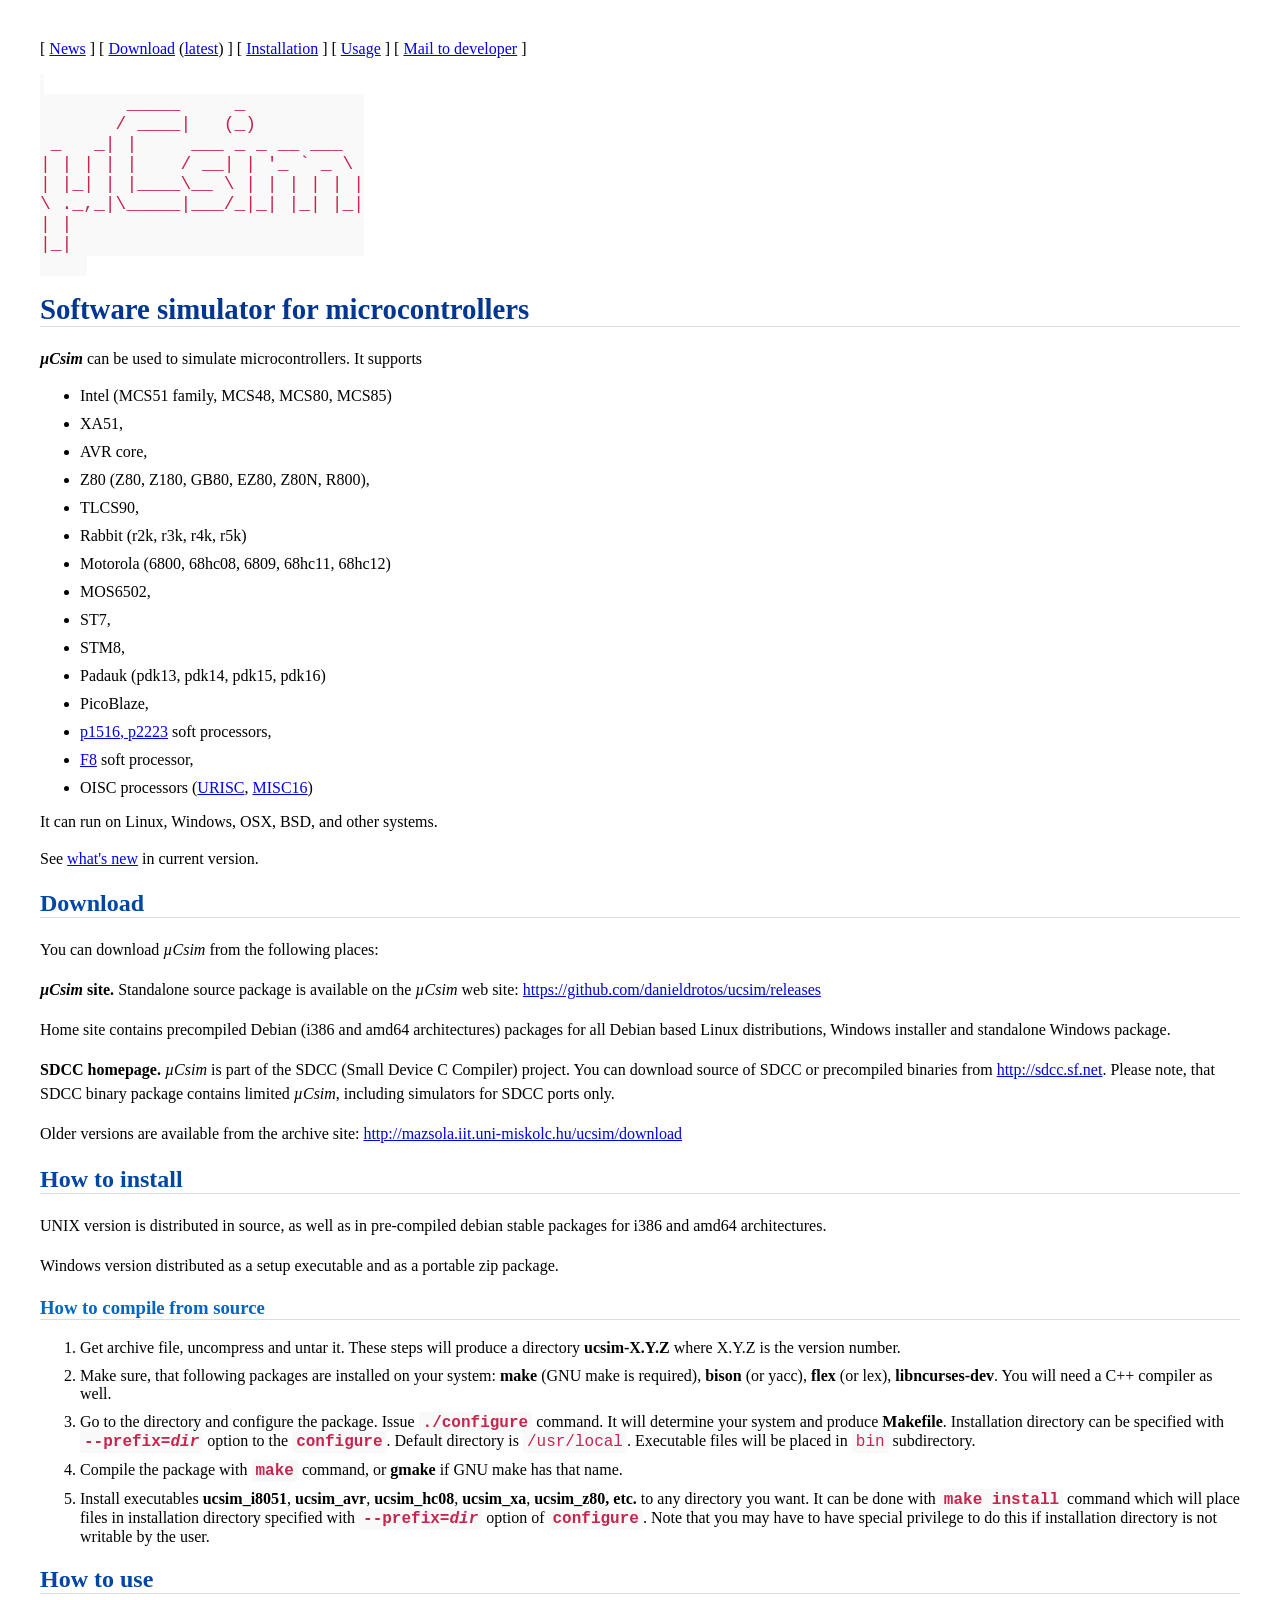
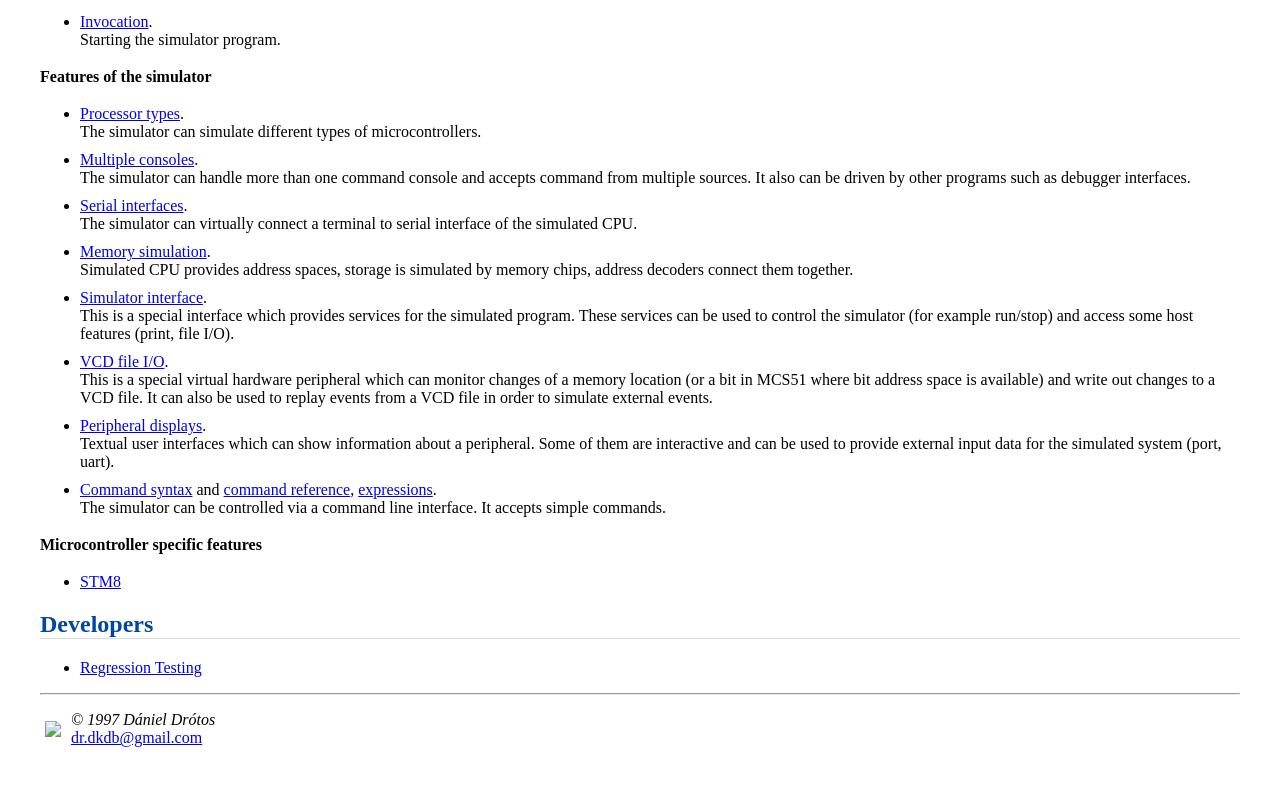
==== docs/index.html @ 96b81177 "style sheet added" ====
<html>
  <head>
    <meta name="viewport" content="width=device-width, initial-scale=1" />
    <meta http-equiv="content-type" content="text/html; charset=UTF-8">
    <title>Microcontroller Simulator</title>
    <link rel="stylesheet" href="ucsim.css">
  </head>

  <body>

    [ <a href="news.html">News</a> ]
    [ <a href="#download">Download</a> (<a href="https://github.com/danieldrotos/ucsim/releases/latest">latest</a>) ]
    [ <a href="#install">Installation</a> ]
    [ <a href="#use">Usage</a> ]
    [ <a href="mailto:dr.dkdb@gmail.com">Mail to developer</a> ]
    
    <p> </p>

    <pre><tt><font size="+1">
        _____     _           
       / ____|   (_)          
 _   _| |     ___ _ _ __ ___  
| | | | |    / __| | '_ ` _ \ 
| |_| | |____\__ \ | | | | | |
\ ._,_|\_____|___/_|_| |_| |_|
| |                           
|_|                           
    </font></tt></pre>
    
    <h1>Software simulator for microcontrollers</h1>
    
    <p><b><i>&micro;Csim</i></b> can be used to simulate
      microcontrollers. It supports

      <ul><li>Intel (MCS51 family, MCS48, MCS80, MCS85)</li>
	<li>XA51,</li>
	<li>AVR core,</li>
	<li>Z80 (Z80, Z180, GB80, EZ80, Z80N, R800),</li>
	<li>TLCS90,</li>
	<li>Rabbit (r2k, r3k, r4k, r5k)</li>
	<li>Motorola (6800, 68hc08, 6809, 68hc11, 68hc12)</li>
	<li>MOS6502,</li>
	<li>ST7,</li>
	<li>STM8,</li>
	<li>Padauk (pdk13, pdk14, pdk15, pdk16)</li>
	<li>PicoBlaze,</li>
	<li><a href="https://danieldrotos.github.io/p12dev/">p1516,
	p2223</a> soft processors,</li>
	<li><a href="https://github.com/f8-arch">F8</a> soft processor,</li>
	<li>OISC processors
	(<a href="https://homepage.cs.uiowa.edu/~jones/arch/risc/">URISC</a>,
	<a href="https://github.com/Steve-Teal/eforth-misc16">MISC16</a>)</li>
      </ul>
      
      It can run on Linux, Windows, OSX, BSD, and other systems.</p>

    <p>See <a href="news.html">what's new</a> in current version.</p>
      
    <h2><a name="download">Download</a></h2>
      
    <p>You can download <i>&micro;Csim</i> from the following
    places:</p>
      
      
	
    <p><b><i>&micro;Csim</i> site.</b> Standalone source package is
      available on the <i>&micro;Csim</i> web site:
	
      <a href="https://github.com/danieldrotos/ucsim/releases">https://github.com/danieldrotos/ucsim/releases</a></p>

    <p>Home site contains precompiled Debian (i386 and amd64
	architectures) packages for all Debian based Linux
	distributions, Windows installer and standalone Windows
	package.</p>
	  

    <p><b>SDCC homepage.</b> <i>&micro;Csim</i> is part of the SDCC
        (Small Device C Compiler) project. You can download source of
        SDCC or precompiled binaries
        from <a href="http://sdcc.sf.net">http://sdcc.sf.net</a>.
        Please note, that SDCC binary package contains
        limited <i>&micro;Csim</i>, including simulators for SDCC
        ports only.</p>
	
    <p>Older versions are available from the archive
	  site: <a href="http://mazsola.iit.uni-miskolc.hu/ucsim/archive">http://mazsola.iit.uni-miskolc.hu/ucsim/download</a></p>
	  
	      
      <p><!-- INSTALL --></p>
      
      <h2><a name="install">How to install</a></h2>
      
      <p>UNIX version is distributed in source, as well as
	in pre-compiled debian stable packages for i386 and amd64
	architectures.</p>

      <p>Windows version distributed as a setup executable and as a
	portable zip package.</p>
      
      <h3>How to compile from source</h3>
      
      <ol>

	<li>Get archive file, uncompress and untar it. These steps
        will produce a directory <b>ucsim-X.Y.Z</b> where X.Y.Z is the
        version number. </li>
      
	<li>Make sure, that following packages are installed on your
      system: <b>make</b> (GNU make is required),
        <b>bison</b> (or yacc), <b>flex</b> (or lex), <b>libncurses-dev</b>.
        You will need a C++ compiler as well.</li>
      
	<li>Go to the directory and configure the
        package. Issue <tt><b>./configure</b></tt> command. It will
        determine your system and produce <b>Makefile</b>.
        Installation directory can be specified
        with <b><tt>--prefix=<i>dir</i></tt></b><!-- -- --> option to
        the <tt><b>configure</b></tt>. Default directory
        is <tt>/usr/local</tt>.  Executable files will be placed
        in <tt>bin</tt> subdirectory.</li>
      
	<li>Compile the package with <tt><b>make</b></tt> command,
      or <b>gmake</b> if GNU make has that name. </li>
      
	<li>Install
      executables <b>ucsim_i8051</b>, <b>ucsim_avr</b>, <b>ucsim_hc08</b>, <b>ucsim_xa</b>, <b>ucsim_z80,
      etc.</b> to any directory you want. It can be done
      with <tt><b>make install</b></tt> command which will place files
      in installation directory specified
      with <tt><b>--prefix=<i>dir</i></b><!-- -- --></tt> option
      of <tt><b>configure</b></tt>. Note that you may have to have
      special privilege to do this if installation directory is not
      writable by the user. </li>
      
      </ol>
    
    <!-- USE -->
    <h2><a name="use">How to use</a></h2>
    <ul>
      <li> <a href="invoke.html">Invocation</a>.<br>
        Starting the simulator program. </li>
    </ul>

    <p><b>Features of the simulator</b> </p>

    <ul>
      
      <li><a href="cpu_types.html">Processor types</a>. <br>
        The simulator can simulate different types of microcontrollers. </li>
      
      <li><a href="mulcons.html">Multiple consoles</a>. <br>
        The simulator can handle more than one command console and accepts
        command from multiple sources. It also can be driven by other programs
        such as debugger interfaces. </li>
      
      <li><a href="serial.html">Serial interfaces</a>. <br>
        The simulator can virtually connect a terminal to serial interface of
        the simulated CPU. </li>
      
      <li><a href="memory.html">Memory simulation</a>. <br>
        Simulated CPU provides address spaces, storage is simulated by memory
        chips, address decoders connect them together. </li>
      
      <li><a href="simif.html">Simulator interface</a>.<br>  This is a
        special interface which provides services for the simulated
        program. These services can be used to control the simulator
        (for example run/stop) and access some host features (print,
        file I/O).</li>
      
      <li><a href="vcd.html">VCD file I/O</a>.<br>
        This is a special virtual hardware peripheral which can monitor changes
        of a memory location (or a bit in MCS51 where bit address space is
        available) and write out changes to a VCD file. It can also be used to
        replay events from a VCD file in order to simulate external events.</li>

      <li><a href="display.html">Peripheral displays</a>. <br>Textual
      user interfaces which can show information about a
      peripheral. Some of them are interactive and can be used to
      provide external input data for the simulated system (port,
      uart).</li>
      
      <li><a href="syntax.html">Command syntax</a>
        and <a href="cmd.html">command
        reference</a>, <a href="syntax.html#expr">expressions</a>. <br>
	
        The simulator can be controlled via a command line
        interface. It accepts simple commands. </li>
      
    </ul>
    <p><b>Microcontroller specific features</b> </p>
    <ul>
	    <li><a href="stm8/index.html">STM8</a></li>
    </ul>
    <h2><a name="dev">Developers</a></h2>
    <ul>
      <li><a href="testing.html">Regression Testing</a></li>
    </ul>
    <hr>
    <table border="0">
      <tbody>
        <tr>
          <td><a href="mailto:dr.dkdb@gmail.com"><img src="post.jpg"
                border="0" align="top"></a></td>
          <td><i>&copy; 1997 Dániel Drótos</i> <br>
            <a href="mailto:dr.dkdb@gmail.com">dr.dkdb@gmail.com</a></td>
        </tr>
      </tbody>
    </table>
  </body>
</html>
---- docs/ucsim.css ----
body
{
    font-family: Serif;
    color: #000000;
    margin: 40px;
}

code {
  background-color: #f9f9f9;
  border: 1px solid #ccc;
  padding: 3px 6px;
  border-radius: 4px;
  font-family: 'Consolas', 'Courier New', monospace;
  white-space: pre;
}

samp {
  background-color: #eee;
  border: 1px solid #999;
  border-radius: 6px;
  display: block;
  padding: 10px;
  margin: 15px 0;
  font-family: 'Consolas', 'Courier New', monospace;
  white-space: pre;
  color: #333;
}

#inst {
  padding: 4px;
  font-family: 'Consolas', 'Courier New', monospace;
  white-space: pre;
}

table {
    border-collapse: collapse;
    margin-bottom: 20px;
}

td, th {
    padding: 8px 5px;
}

tt {
    font-family: 'Consolas', 'Courier New', monospace;
    background-color: #f9f9f9;
    padding: 2px 4px;
    border-radius: 3px;
    color: #c7254e;
}

h1, h2, h3, h4 {
    border-bottom: 1px solid #ddd;
    padding-botton: 5px;
    /*color: #333;*/
}

h1 {
    font-size: 1.8em;
    color: #003693;
}
h2 {
    color: #0046a3;
}
h3 {
    color: #0056b3;
}
h3 {
    color: #0066c3;
}

p, li {
    /*text-align: justify;*/
    margin-bottom: 10px;
}

p {
    line-height: 1.5;
}

ul {
    /*list-style-type: none;*/
    /*padding-left: 0;*/
}
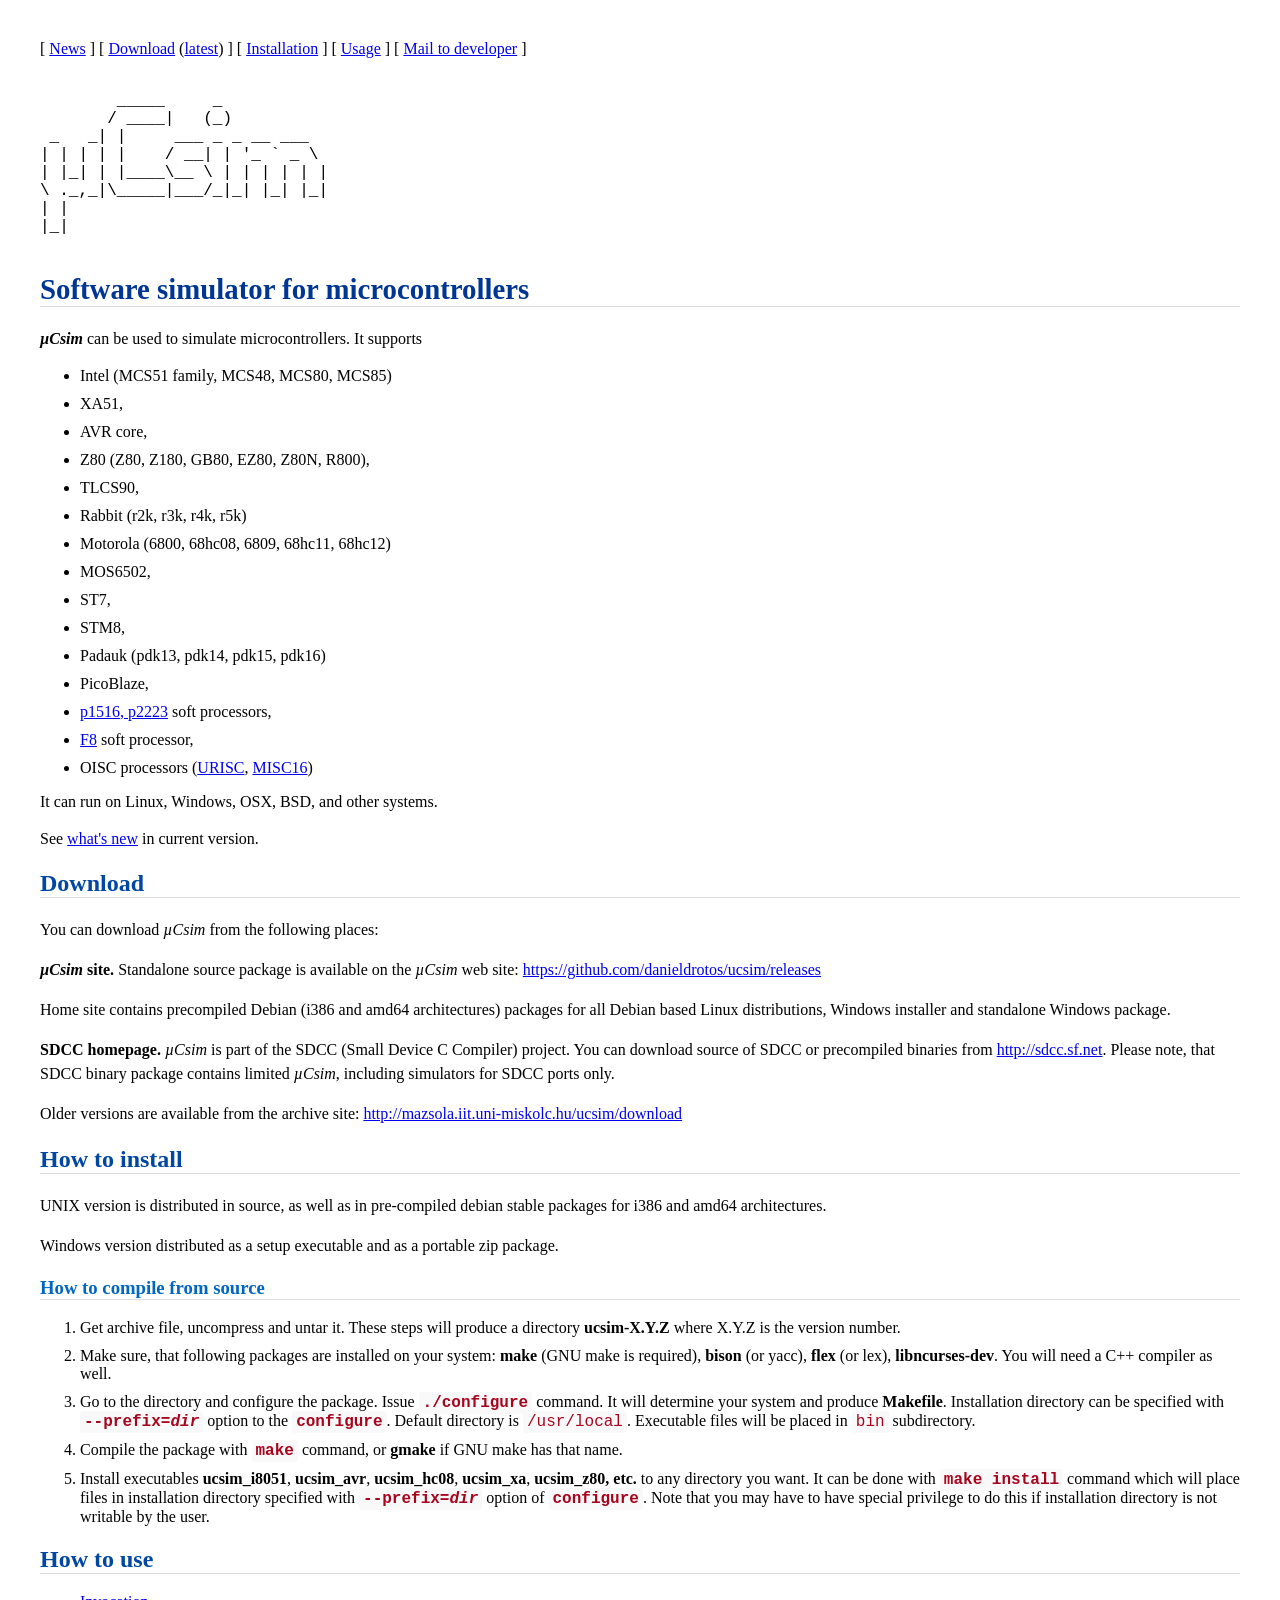
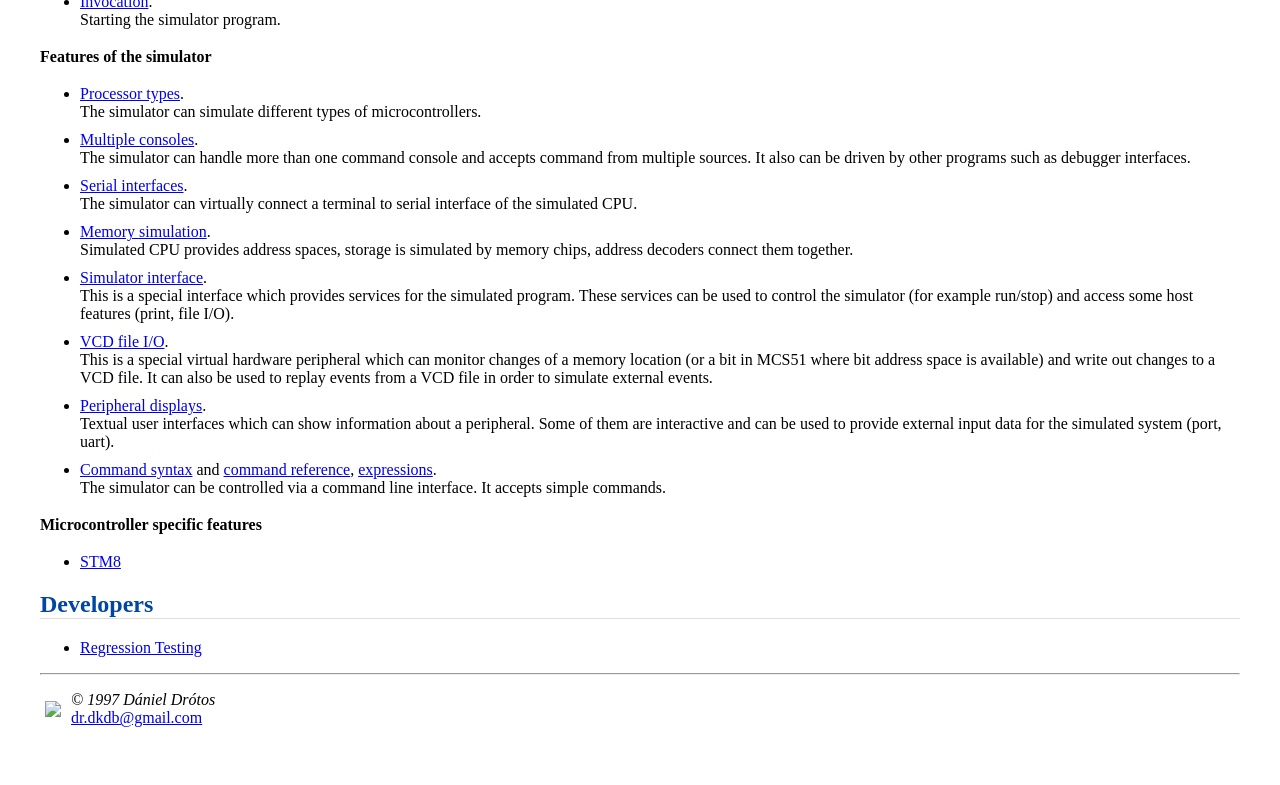
==== commit e150f36f: "better loading messages" ====
--- a/docs/index.html
+++ b/docs/index.html
@@ -16,7 +16,7 @@
     
     <p> </p>
 
-    <pre><tt><font size="+1">
+    <pre class="logo"><font size="+1">
         _____     _           
        / ____|   (_)          
  _   _| |     ___ _ _ __ ___  
@@ -25,7 +25,7 @@
 \ ._,_|\_____|___/_|_| |_| |_|
 | |                           
 |_|                           
-    </font></tt></pre>
+    </font></pre>
     
     <h1>Software simulator for microcontrollers</h1>
     
--- a/docs/ucsim.css
+++ b/docs/ucsim.css
@@ -32,6 +32,15 @@
   white-space: pre;
 }
 
+.eg {
+    background-color: black;
+    color: white;
+    padding: 4px;
+    font-family: 'Consolas', 'Courier New', monospace;
+    font-size: 1.0em;
+    white-space: pre;
+}
+
 table {
     border-collapse: collapse;
     margin-bottom: 20px;
@@ -46,7 +55,8 @@
     background-color: #f9f9f9;
     padding: 2px 4px;
     border-radius: 3px;
-    color: #c7254e;
+    /*color: #c7254e;*/
+    color: #a7051e;
 }
 
 h1, h2, h3, h4 {
@@ -82,3 +92,14 @@
     /*list-style-type: none;*/
     /*padding-left: 0;*/
 }
+
+logo {
+    font-family: 'Consolas', 'Courier New', monospace;
+    /*background-color: #f9f9f9;*/
+    padding: 2px 4px;
+    border-radius: 3px;
+    white-space: pre;
+    overflow-x: auto;
+    /*color: #c7254e;*/
+    color: #333355;
+}
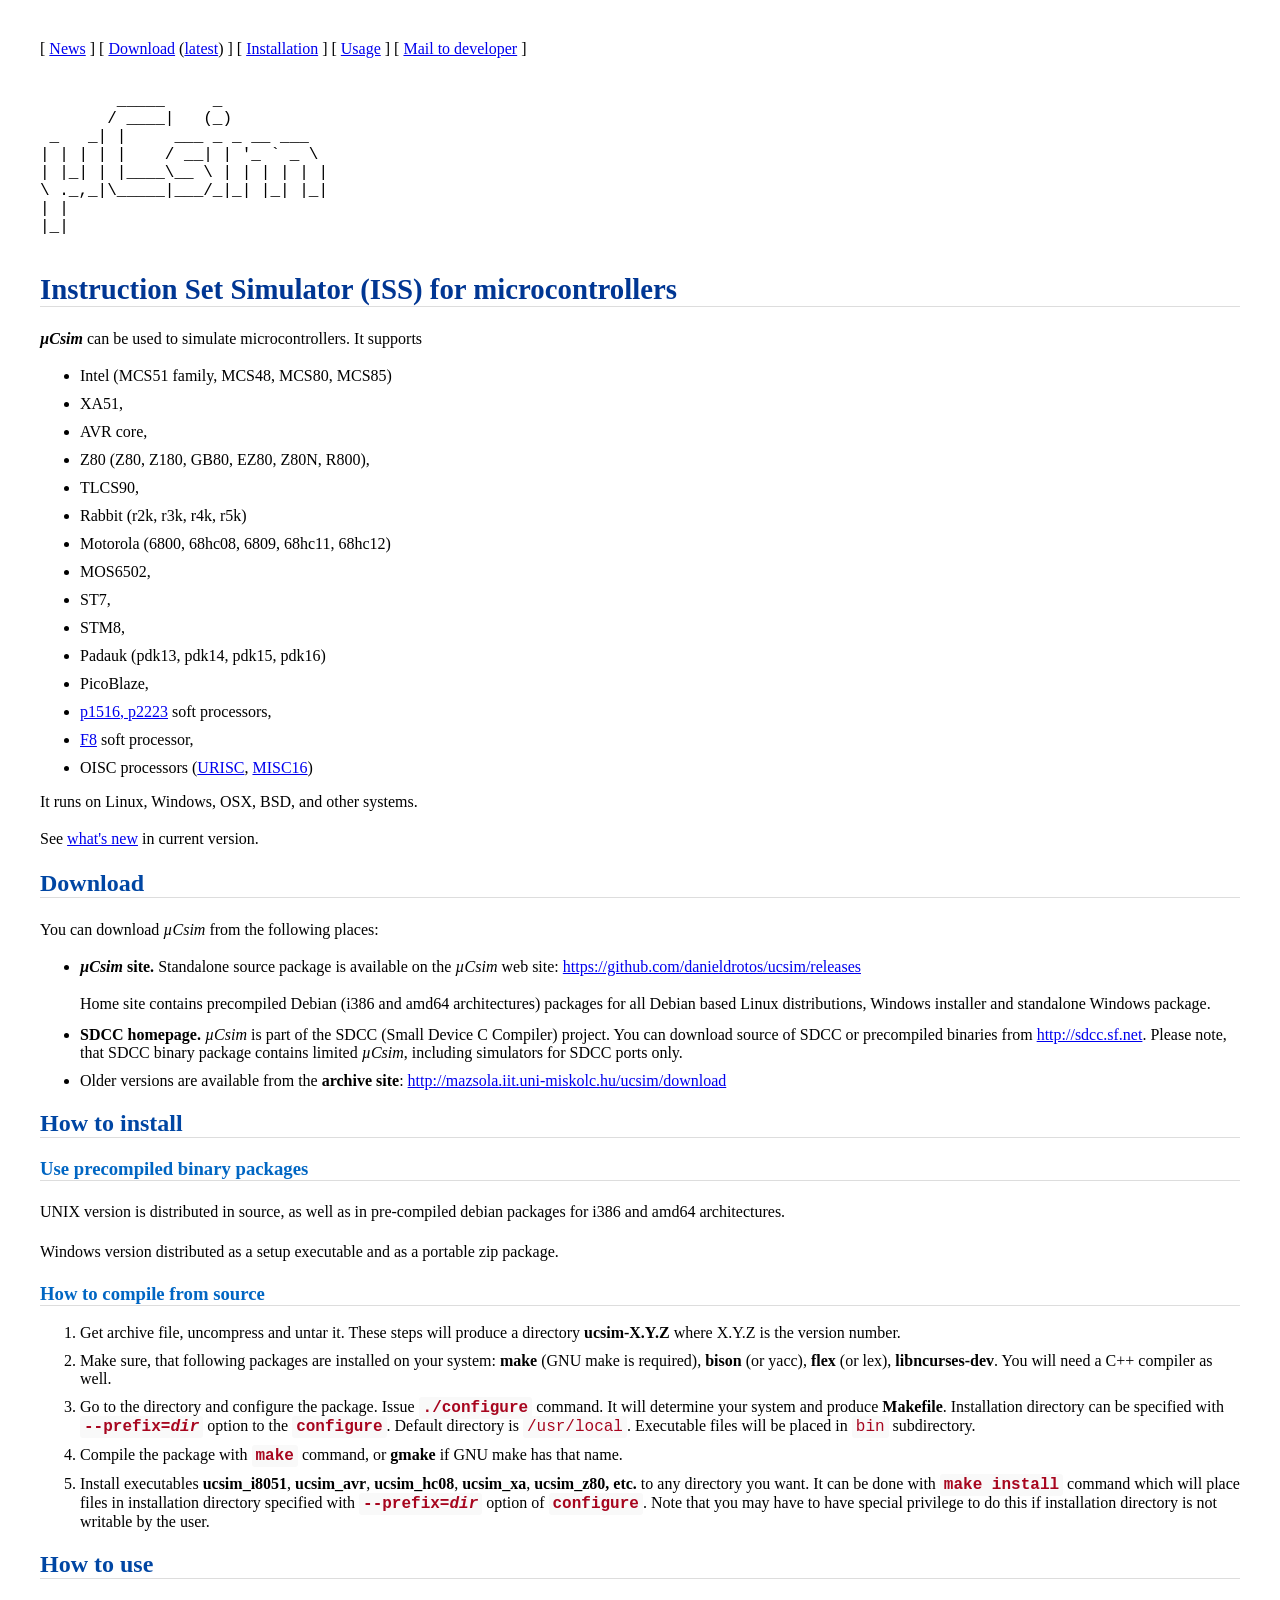
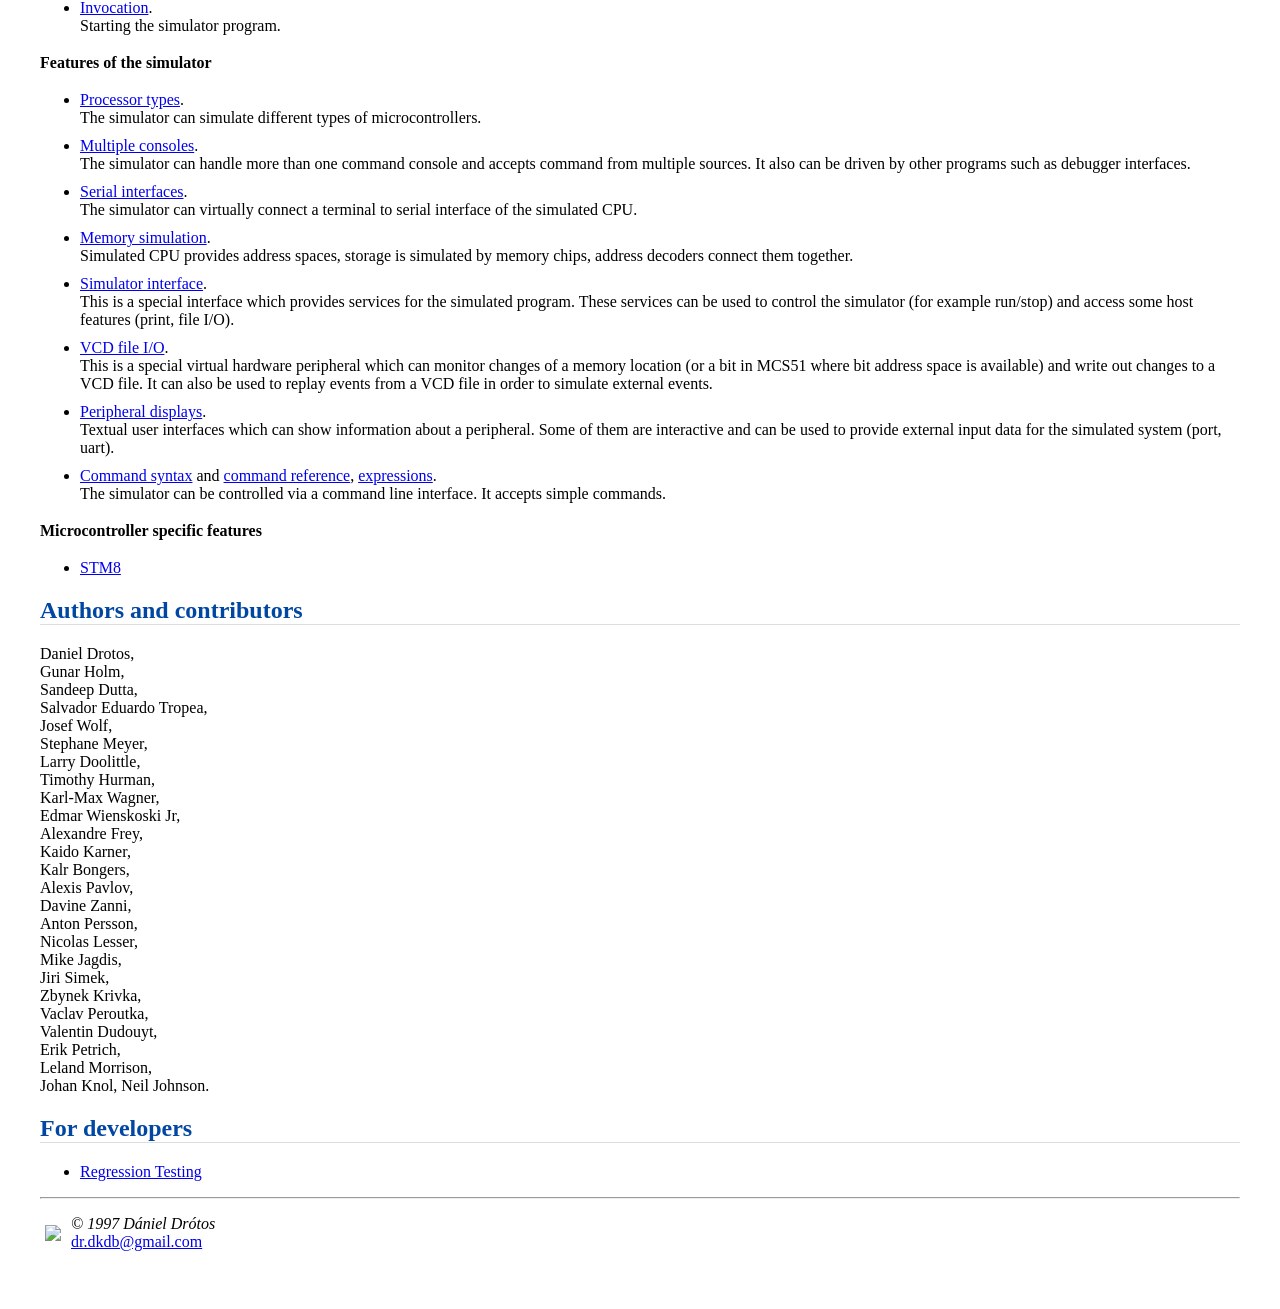
==== commit 0e755942: "#507 ucsim/motorola: honor the on flag in the CIA/PIA bus handlers" ====
--- a/docs/index.html
+++ b/docs/index.html
@@ -27,7 +27,7 @@
 |_|                           
     </font></pre>
     
-    <h1>Software simulator for microcontrollers</h1>
+    <h1>Instruction Set Simulator (ISS) for microcontrollers</h1>
     
     <p><b><i>&micro;Csim</i></b> can be used to simulate
       microcontrollers. It supports
@@ -52,7 +52,7 @@
 	<a href="https://github.com/Steve-Teal/eforth-misc16">MISC16</a>)</li>
       </ul>
       
-      It can run on Linux, Windows, OSX, BSD, and other systems.</p>
+      It runs on Linux, Windows, OSX, BSD, and other systems.</p>
 
     <p>See <a href="news.html">what's new</a> in current version.</p>
       
@@ -62,8 +62,8 @@
     places:</p>
       
       
-	
-    <p><b><i>&micro;Csim</i> site.</b> Standalone source package is
+    <ul>
+    <li><b><i>&micro;Csim</i> site.</b> Standalone source package is
       available on the <i>&micro;Csim</i> web site:
 	
       <a href="https://github.com/danieldrotos/ucsim/releases">https://github.com/danieldrotos/ucsim/releases</a></p>
@@ -72,26 +72,31 @@
 	architectures) packages for all Debian based Linux
 	distributions, Windows installer and standalone Windows
 	package.</p>
-	  
-
-    <p><b>SDCC homepage.</b> <i>&micro;Csim</i> is part of the SDCC
+    </li>
+
+    <li><b>SDCC homepage.</b> <i>&micro;Csim</i> is part of the SDCC
         (Small Device C Compiler) project. You can download source of
         SDCC or precompiled binaries
         from <a href="http://sdcc.sf.net">http://sdcc.sf.net</a>.
         Please note, that SDCC binary package contains
         limited <i>&micro;Csim</i>, including simulators for SDCC
-        ports only.</p>
+      ports only.
+    </li>
 	
-    <p>Older versions are available from the archive
-	  site: <a href="http://mazsola.iit.uni-miskolc.hu/ucsim/archive">http://mazsola.iit.uni-miskolc.hu/ucsim/download</a></p>
-	  
+    <li>Older versions are available from the <b>archive
+      site</b>: <a href="http://mazsola.iit.uni-miskolc.hu/ucsim/archive">http://mazsola.iit.uni-miskolc.hu/ucsim/download</a>
+    </li>
+</ul>
+
 	      
       <p><!-- INSTALL --></p>
       
       <h2><a name="install">How to install</a></h2>
+
+      <h3>Use precompiled binary packages</h3>
       
       <p>UNIX version is distributed in source, as well as
-	in pre-compiled debian stable packages for i386 and amd64
+	in pre-compiled debian packages for i386 and amd64
 	architectures.</p>
 
       <p>Windows version distributed as a setup executable and as a
@@ -191,7 +196,40 @@
     <ul>
 	    <li><a href="stm8/index.html">STM8</a></li>
     </ul>
-    <h2><a name="dev">Developers</a></h2>
+
+    
+    <h2>Authors and contributors</h2>
+    
+Daniel Drotos,
+<br>Gunar Holm,
+<br>Sandeep Dutta,
+<br>Salvador Eduardo Tropea,
+<br>Josef Wolf,
+<br>Stephane Meyer,
+<br>Larry Doolittle,
+<br>Timothy Hurman,
+<br>Karl-Max Wagner,
+<br>Edmar Wienskoski Jr,
+<br>Alexandre Frey,
+<br>Kaido Karner,
+<br>Kalr Bongers,
+<br>Alexis Pavlov,
+<br>Davine Zanni,
+<br>Anton Persson,
+<br>Nicolas Lesser,
+<br>Mike Jagdis,
+<br>Jiri Simek,
+<br>Zbynek Krivka,
+<br>Vaclav Peroutka,
+<br>Valentin Dudouyt,
+<br>Erik Petrich,
+<br>Leland Morrison,
+<br>Johan Knol,
+Neil Johnson.
+
+
+    <h2><a name="dev">For developers</a></h2>
+
     <ul>
       <li><a href="testing.html">Regression Testing</a></li>
     </ul>
--- a/docs/ucsim.css
+++ b/docs/ucsim.css
@@ -39,6 +39,10 @@
     font-family: 'Consolas', 'Courier New', monospace;
     font-size: 1.0em;
     white-space: pre;
+}
+
+.nobrk {
+    white-space: nowrap;
 }
 
 table {
